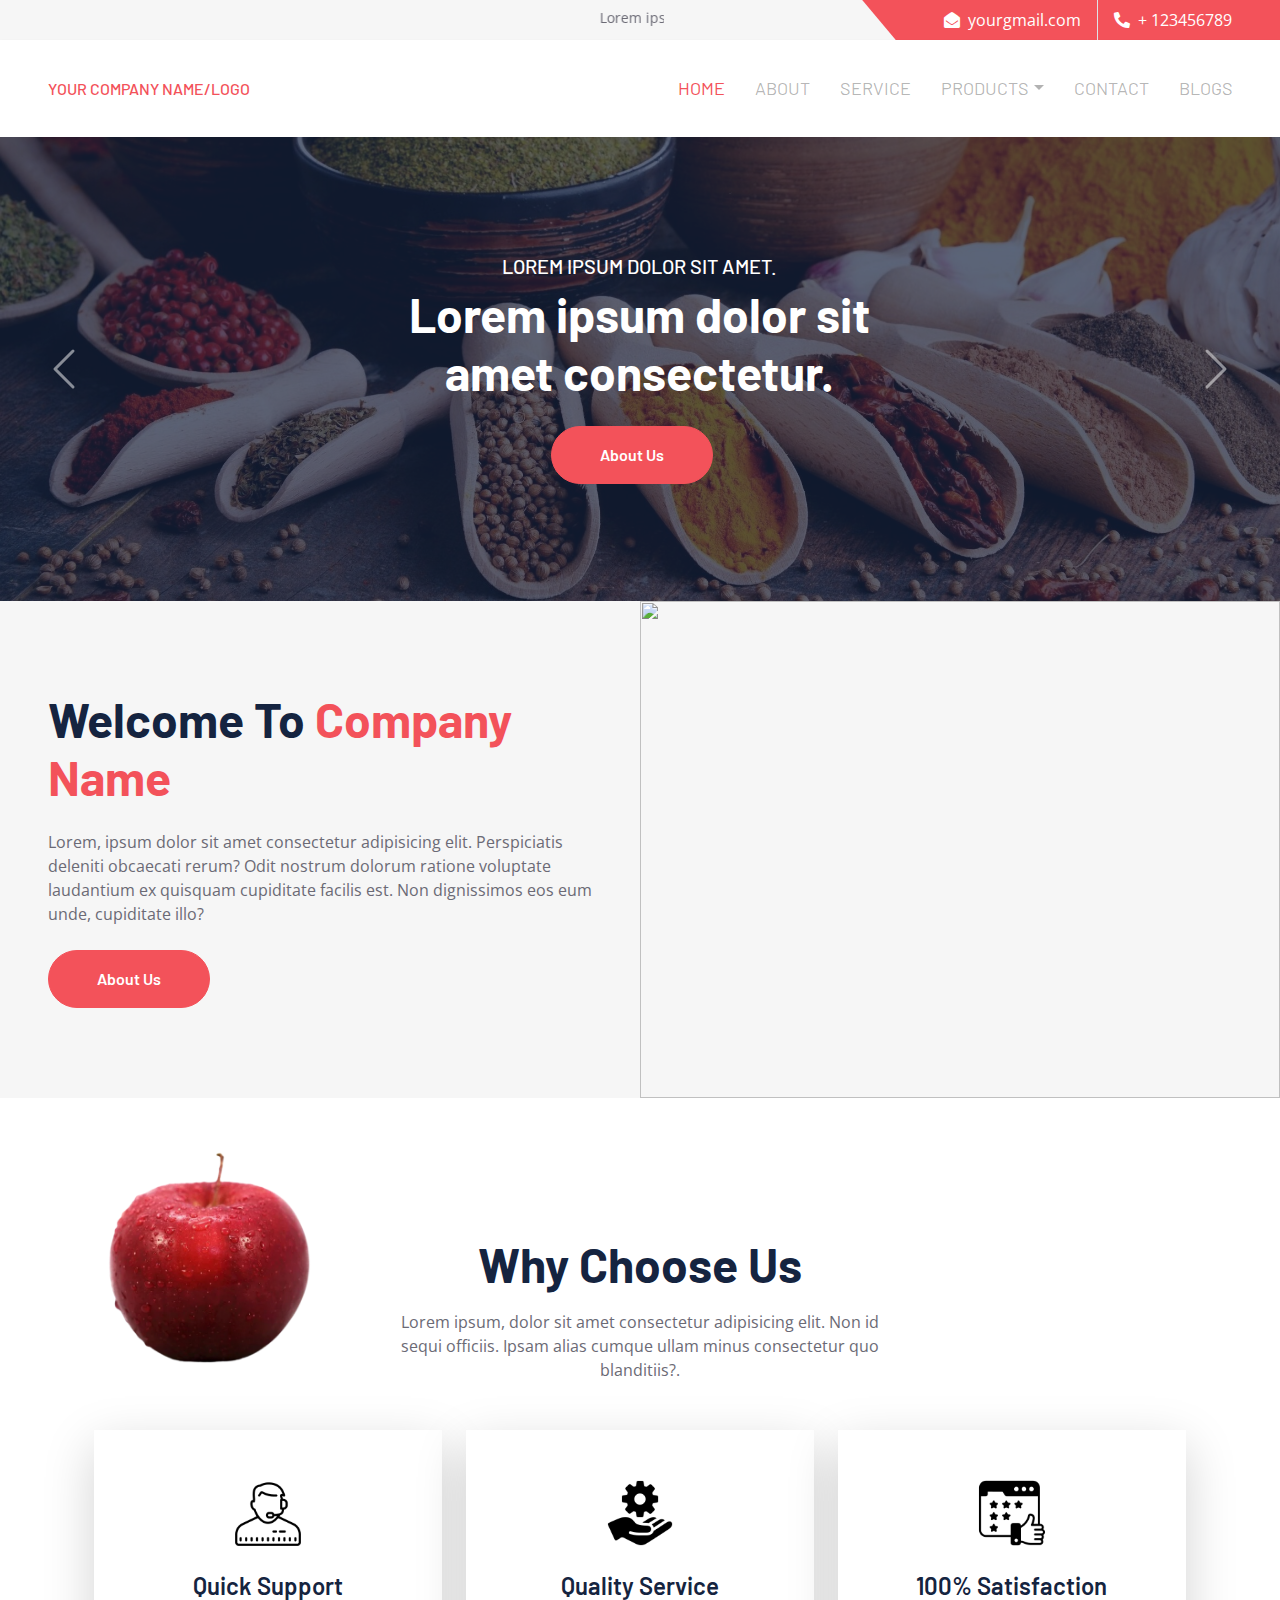
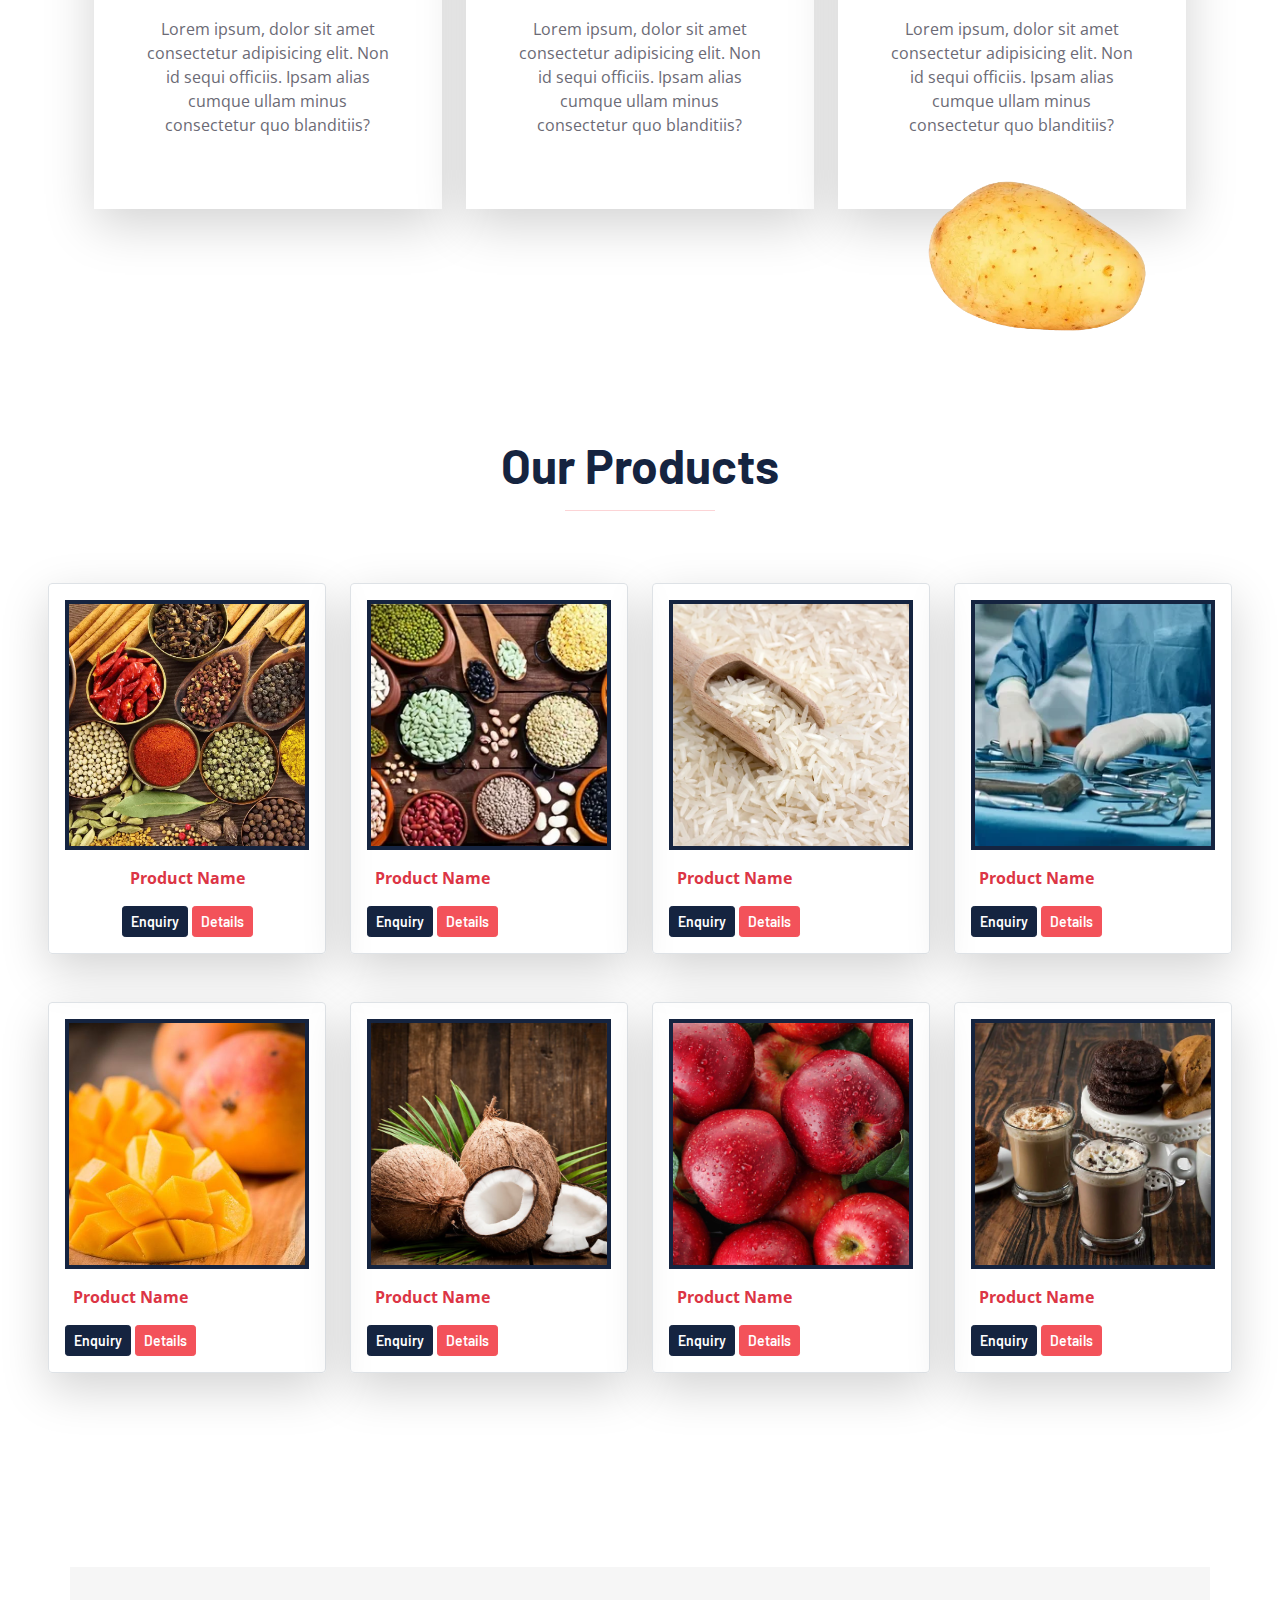
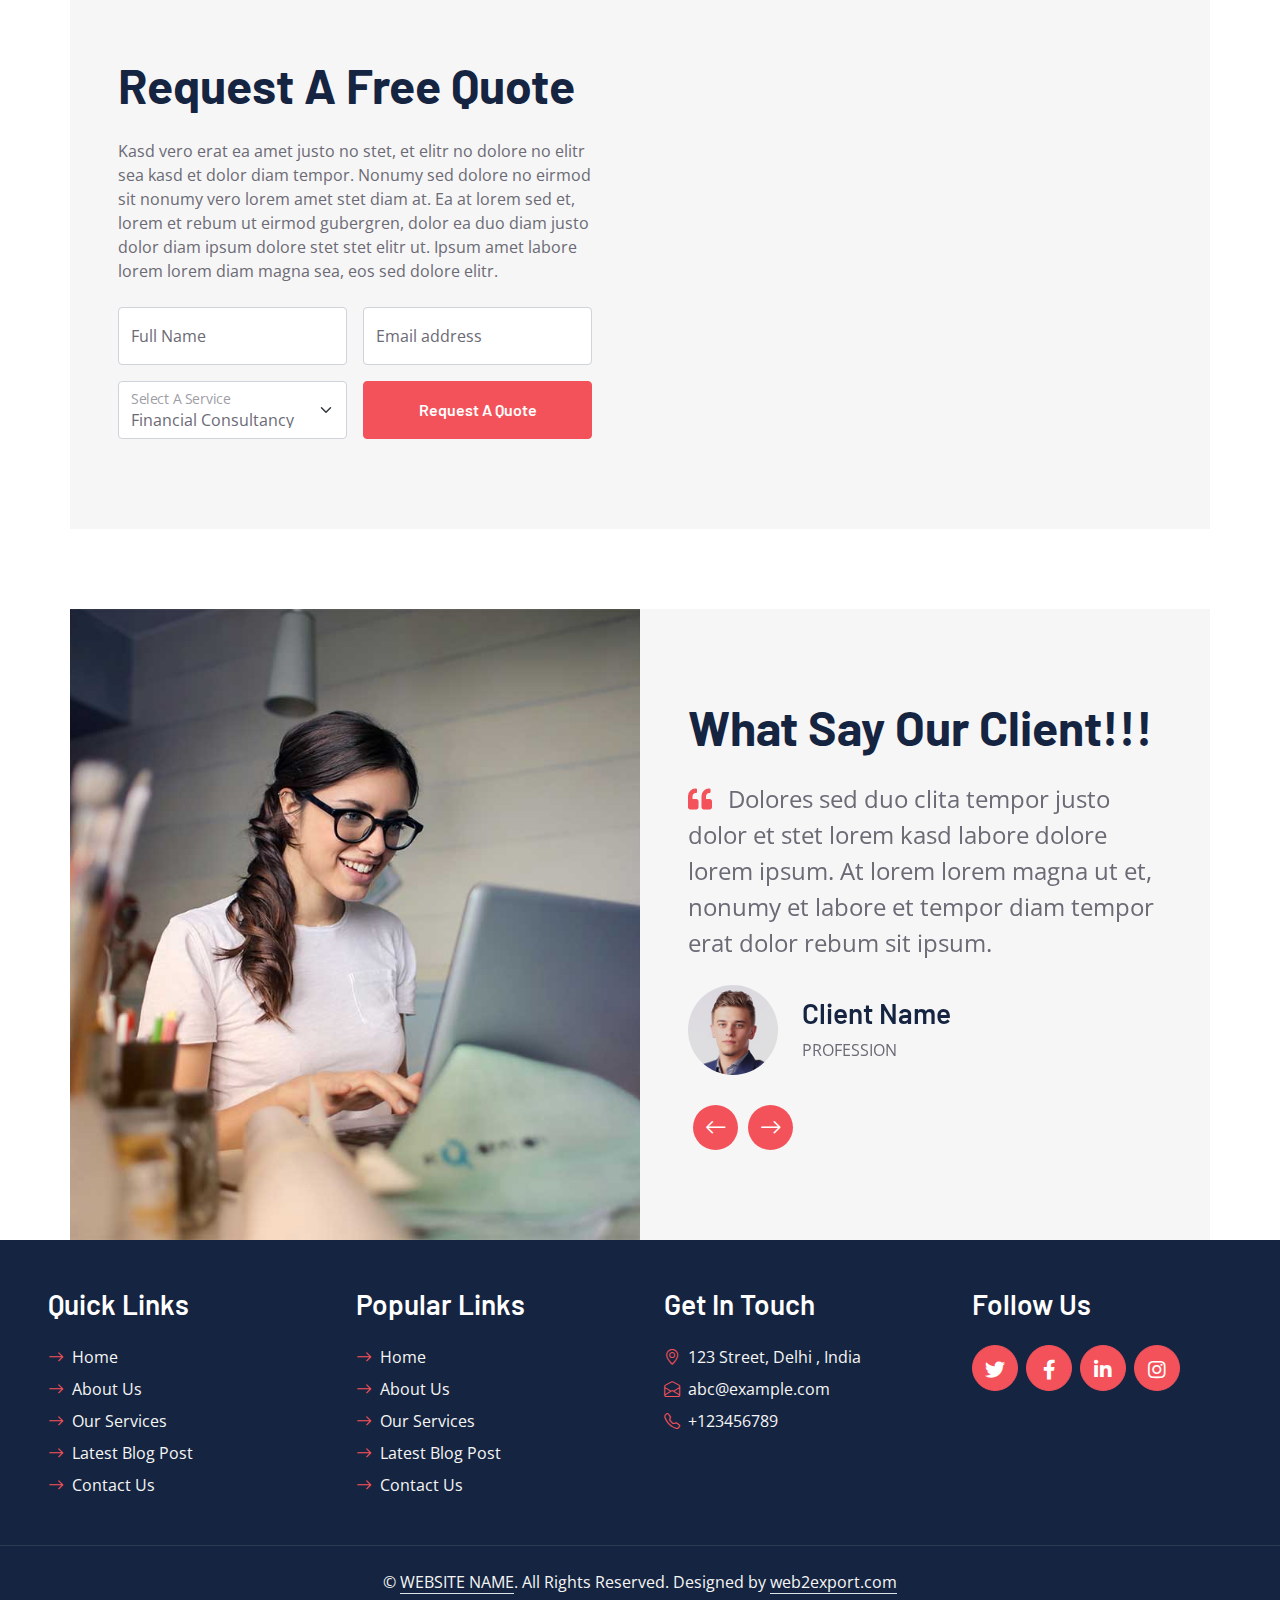
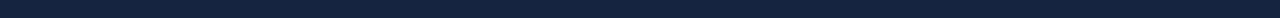
==== index.html @ f9fa57d3 "load" ====
<!DOCTYPE html>
<html lang="en">

<head>
    <meta charset="utf-8">
    <title>CONSULT - Consultancy Website Template</title>
    <meta content="width=device-width, initial-scale=1.0" name="viewport">
    <meta content="Free HTML Templates" name="keywords">
    <meta content="Free HTML Templates" name="description">

    <!-- Favicon -->
    <link href="img/favicon.ico" rel="icon">

    <!-- Google Web Fonts -->
    <link rel="preconnect" href="https://fonts.googleapis.com">
    <link rel="preconnect" href="https://fonts.gstatic.com" crossorigin>
    <link
        href="https://fonts.googleapis.com/css2?family=Barlow:wght@500;600;700&family=Open+Sans:wght@400;600&display=swap"
        rel="stylesheet">

    <!-- Icon Font Stylesheet -->
    <link href="https://cdnjs.cloudflare.com/ajax/libs/font-awesome/5.10.0/css/all.min.css" rel="stylesheet">
    <link href="https://cdn.jsdelivr.net/npm/bootstrap-icons@1.4.1/font/bootstrap-icons.css" rel="stylesheet">

    <!-- Libraries Stylesheet -->
    <link href="lib/owlcarousel/assets/owl.carousel.min.css" rel="stylesheet">

    <!-- Customized Bootstrap Stylesheet -->
    <link href="css/bootstrap.min.css" rel="stylesheet">

    <!-- Template Stylesheet -->
    <link href="css/style.css" rel="stylesheet">
</head>

<div>
    <!-- Topbar Start -->
    <div class="container-fluid bg-secondary ps-5 pe-0 d-none d-lg-block">
        <div class="row align-items-center gx-0">
            <div class="col-md-6 text-center text-lg-start mb-2 mb-lg-0">
                <!-- <div class="d-inline-flex align-items-center">
                    <a class="text-body py-2 pe-3 border-end" href=""><small>FAQs</small></a>
                    <a class="text-body py-2 px-3 border-end" href=""><small>Support</small></a>
                    <a class="text-body py-2 px-3 border-end" href=""><small>Privacy</small></a>
                    <a class="text-body py-2 px-3 border-end" href=""><small>Policy</small></a>
                    <a class="text-body py-2 ps-3" href=""><small>Career</small></a>
                </div> -->
                <div class="w-100">
                    <marquee behavior="" direction="">
                        <a class="text-body    " href=""><small>Lorem ipsum dolor sit amet consectetur adipisicing elit.
                                Nostrum, dolorem. Velit repellendus provident ullam hic deleniti accusamus id odio
                                tenetur?</small></a>
                    </marquee>
                </div>
            </div>
            <div class="col-md-6 text-center text-lg-end">
                <div class="position-relative d-inline-flex align-items-center bg-primary text-white top-shape px-5">
                    <div class="me-3 pe-3 border-end py-2">
                        <p class="m-0"><i class="fa fa-envelope-open me-2"></i>yourgmail.com</p>
                    </div>
                    <div class="py-2">
                        <p class="m-0"><i class="fa fa-phone-alt me-2"></i>+ 123456789</p>
                    </div>
                </div>
            </div>
        </div>
    </div>
    <!-- Topbar End -->


    <!-- Navbar Start -->
    <nav class="navbar navbar-expand-lg bg-white navbar-light shadow-sm px-5 py-3 py-lg-0">
        <a href="index.html" class="navbar-brand p-0">
            <h6 class="m-0 text-uppercase text-primary"> Your Company Name/logo</h6>
        </a>
        <button class="navbar-toggler" type="button" data-bs-toggle="collapse" data-bs-target="#navbarCollapse">
            <span class="navbar-toggler-icon"></span>
        </button>
        <div class="collapse navbar-collapse" id="navbarCollapse">
            <div class="navbar-nav ms-auto py-0 me-n3">
                <a href="index.html " class="nav-item nav-link active">Home</a>
                <a href="about.html" class="nav-item nav-link disabled">About</a>
                <a href="service.html" class="nav-item nav-link disabled">Service</a>
                <div class="nav-item dropdown disabled">
                    <a href="#" class="nav-link dropdown-toggle disabled" data-bs-toggle="dropdown">Products</a>
                    <div class="dropdown-menu m-0">
                        <a href="blog.html" class="dropdown-item">Blog Grid</a>
                        <a href="detail.html" class="dropdown-item">Blog Detail</a>
                        <a href="feature.html" class="dropdown-item">Features</a>
                        <a href="quote.html" class="dropdown-item">Quote Form</a>
                        <a href="team.html" class="dropdown-item">The Team</a>
                        <a href="testimonial.html" class="dropdown-item">Testimonial</a>
                    </div>
                </div>
                <a href="contact.html" class="nav-item nav-link disabled">Contact</a>
                <a href="contact.html" class="nav-item nav-link disabled">Blogs</a>
            </div>
        </div>
    </nav>
    <!-- Navbar End -->


    <!-- Carousel Start -->
    <div class="container-fluid p-0">
        <div id="header-carousel" class="carousel slide carousel-fade" data-bs-ride="carousel">
            <div class="carousel-inner">
                <div class="carousel-item active">
                    <img class="w-100" src="img/banner/spices.jpg" alt="Image">
                    <div class="carousel-caption d-flex flex-column align-items-center justify-content-center">
                        <div class="row justify-content-center">
                            <div class="col-lg-7 col-md-7 col-12">
                                <div class="p-3">
                                    <h5 class="text-white text-uppercase">Lorem ipsum dolor sit amet.</h5>
                                    <h1 class="display-5 text-white mb-md-4">Lorem ipsum dolor sit amet consectetur.
                                    </h1>
                                    <a href="" class="btn btn-primary py-md-3 px-md-5 me-3 rounded-pill">About Us</a>
                                    <!-- <a href="" class="btn btn-secondary py-md-3 px-md-5 rounded-pill">Contact Us</a> -->
                                </div>
                            </div>
                        </div>
                    </div>
                </div>
                <div class="carousel-item">
                    <img class="w-100" src="img/banner/pulses.jpg" alt="Image">
                    <div class="carousel-caption d-flex flex-column align-items-center justify-content-center">
                        <div class="row justify-content-center">
                            <div class="col-lg-7 col-md-7 col-12">
                                <div class="p-3">
                                    <h5 class="text-white text-uppercase">Lorem ipsum dolor sit amet.</h5>
                                    <h1 class="display-5 text-white mb-md-4">Lorem ipsum dolor sit amet consectetur.
                                    </h1>
                                    <a href="" class="btn btn-primary py-md-3 px-md-5 me-3 rounded-pill">About Us</a>
                                    <!-- <a href="" class="btn btn-secondary py-md-3 px-md-5 rounded-pill">Contact Us</a> -->
                                </div>
                            </div>
                        </div>
                    </div>
                </div>
                <div class="carousel-item">
                    <img class="w-100" src="img/banner/veg.jpg" alt="Image">
                    <div class="carousel-caption d-flex flex-column align-items-center justify-content-center">
                        <div class="row justify-content-center">
                            <div class="col-lg-7 col-md-7 col-12">
                                <div class="p-3">
                                    <h5 class="text-white text-uppercase">Lorem ipsum dolor sit amet.</h5>
                                    <h1 class="display-5 text-white mb-md-4">Lorem ipsum dolor sit amet consectetur.
                                    </h1>
                                    <a href="" class="btn btn-primary py-md-3 px-md-5 me-3 rounded-pill">About Us</a>
                                    <!-- <a href="" class="btn btn-secondary py-md-3 px-md-5 rounded-pill">Contact Us</a> -->
                                </div>
                            </div>
                        </div>
                    </div>
                </div>
            </div>
            <button class="carousel-control-prev" type="button" data-bs-target="#header-carousel" data-bs-slide="prev">
                <span class="carousel-control-prev-icon" aria-hidden="true"></span>
                <span class="visually-hidden">Previous</span>
            </button>
            <button class="carousel-control-next" type="button" data-bs-target="#header-carousel" data-bs-slide="next">
                <span class="carousel-control-next-icon" aria-hidden="true"></span>
                <span class="visually-hidden">Next</span>
            </button>
        </div>
    </div>
    <!-- Carousel End -->


    <!-- About Start -->
    <div class="container-fluid bg-secondary p-0">
        <div class="row g-0">
            <div class="col-lg-6 py-6 px-5">
                <h1 class="display-5 mb-4">Welcome To <span class="text-primary">Company Name</span></h1>

                <p class="mb-4">Lorem, ipsum dolor sit amet consectetur adipisicing elit. Perspiciatis deleniti
                    obcaecati rerum? Odit nostrum dolorum ratione voluptate laudantium ex quisquam cupiditate facilis
                    est. Non dignissimos eos eum unde, cupiditate illo?</p>
                <a href="#" class="btn btn-primary py-md-3 px-md-5 rounded-pill">About Us</a>
            </div>
            <div class="col-lg-6">
                <img src="img/banner/export1.jpg" height="100%" width="100%" style="object-fit: cover;" alt="">
                <!-- <div class="h-100">
                    <video src="video/1.mp4" type="video/mp4" class="border border-5 border-dark p-2 rounded"
                        height="100%" width="100%" style="object-fit: cover;object-position: center;" autoplay muted
                        loop></video>

                </div> -->
            </div>
        </div>
    </div>
    <!-- About End -->


    <!-- Feature Start -->
    <div class="container bg-light bg-icon my-5 py-6 position-relative">
        <div class="container">
            <img src="img/product/float1.jpg" class="animated_image d-none d-sm-none d-md-none d-lg-block" height="auto"
                width="20%" style="position: absolute;top: 0%;" alt="no image">
            <img src="img/product/float2.jpg" class="animated_image d-none d-sm-none d-md-none d-lg-block" height="auto"
                width="30%" style="position: absolute;top: 80%; right: 0%;" alt="no image">
            <div class="section-header text-center mx-auto mb-5 wow fadeInUp" data-wow-delay="0.1s"
                style="max-width: 500px;">
                <h1 class="display-5 mb-3">Why Choose Us</h1>
                <p>Lorem ipsum, dolor sit amet consectetur adipisicing elit. Non id sequi officiis. Ipsam alias cumque
                    ullam minus consectetur quo blanditiis?.</p>
            </div>
            <div class="row g-4">
                <div class="col-lg-4 col-md-6 wow fadeInUp" data-wow-delay="0.3s">
                    <div class="bg-white text-center h-100 p-4 p-xl-5 shadow-lg">
                        <img class="img-fluid mb-4" src="img/product/icon1.png" height="70px" width="70px"
                            alt="no image">
                        <h4 class="mb-3">Quick Support</h4>
                        <p class="mb-4">Lorem ipsum, dolor sit amet consectetur adipisicing elit. Non id sequi officiis.
                            Ipsam alias cumque ullam minus consectetur quo blanditiis? </p>
                        <!-- <a class="btn btn-outline-primary border-2 py-2 px-4 rounded-pill" href="">Read More</a> -->
                    </div>
                </div>
                <div class="col-lg-4 col-md-6 wow fadeInUp" data-wow-delay="0.3s">
                    <div class="bg-white text-center h-100 p-4 p-xl-5 shadow-lg">
                        <img class="img-fluid mb-4" src="img/product/icon2.png" height="70px" width="70px"
                            alt="no image">
                        <h4 class="mb-3">Quality Service</h4>
                        <p class="mb-4">Lorem ipsum, dolor sit amet consectetur adipisicing elit. Non id sequi officiis.
                            Ipsam alias cumque ullam minus consectetur quo blanditiis?</p>
                        <!-- <a class="btn btn-outline-primary border-2 py-2 px-4 rounded-pill" href="">Read More</a> -->
                    </div>
                </div>
                <div class="col-lg-4 col-md-6 wow fadeInUp" data-wow-delay="0.3s">
                    <div class="bg-white text-center h-100 p-4 p-xl-5 shadow-lg">
                        <img class="img-fluid mb-4" src="img/product/icon3.png" height="70px" width="70px"
                            alt="Satisfaction image">
                        <h4 class="mb-3">100% Satisfaction</h4>
                        <p class="mb-4">Lorem ipsum, dolor sit amet consectetur adipisicing elit. Non id sequi officiis.
                            Ipsam alias cumque ullam minus consectetur quo blanditiis? </p>
                        <!-- <a class="btn btn-outline-primary border-2 py-2 px-4 rounded-pill" href="">Read More</a> -->
                    </div>
                </div>
            </div>
        </div>
    </div>
    <!-- Feature End -->


    <!-- Features Start -->
    <div class="container-fluid py-6 px-5">
        <div class="text-center mx-auto mb-5" style="max-width: 600px;">
            <h1 class="display-5 mb-0">Our Products</h1>
            <hr class="w-25 mx-auto bg-primary">
        </div>
        <div class="row">
            <div class="col-12 col-md-6   col-lg-3 my-4 cards_animation " data-aos="zoom-in-down">
                <a href="#">
                    <div
                        class="cat_inner  text-center border d-block rounded-top  text-capitalize p-3 shadow-lg rounded ">
                        <div class="cat_icon pro_box border border-4 border-dark"><img src="img/product/pro1.jpg"
                                height="250px" width="100%" style="object-fit:cover" alt="Cover image 1">
                        </div>
                        <div class="cat_name mt-3 fw-bold  mx-2 text-danger">Product Name </div>
                        <a href="" class="btn btn-sm btn-dark mt-3">Enquiry</a>
                        <a href="" class="btn btn-sm btn-primary mt-3">Details</a>
                    </div>
                </a>
            </div>
            <div class="col-12 col-md-6   col-lg-3 my-4 cards_animation " data-aos="zoom-in-down">
                <a href="#">
                    <div class="cat_inner  border d-block rounded-top  text-capitalize p-3 shadow-lg rounded ">
                        <div class="cat_icon pro_box border border-4 border-dark"><img src="img/product/pro2.jpg"
                                height="250px" width="100%" style="object-fit:cover" alt="Cover image 2">
                        </div>
                        <div class="cat_name mt-3 fw-bold  mx-2 text-danger">Product Name </div>
                        <a href="" class="btn btn-sm btn-dark mt-3">Enquiry</a>
                        <a href="" class="btn btn-sm btn-primary mt-3">Details</a>
                    </div>
                </a>
            </div>
            <div class="col-12 col-md-6   col-lg-3 my-4 cards_animation " data-aos="zoom-in-down">
                <a href="#">
                    <div class="cat_inner  border d-block rounded-top  text-capitalize p-3 shadow-lg rounded ">
                        <div class="cat_icon pro_box border border-4 border-dark"><img src="img/product/pro3.jpg"
                                height="250px" width="100%" style="object-fit:cover" alt="Cover image 3">
                        </div>
                        <div class="cat_name mt-3 fw-bold  mx-2 text-danger">Product Name </div>
                        <a href="" class="btn btn-sm btn-dark mt-3">Enquiry</a>
                        <a href="" class="btn btn-sm btn-primary mt-3">Details</a>
                    </div>
                </a>
            </div>
            <div class="col-12 col-md-6   col-lg-3 my-4 cards_animation " data-aos="zoom-in-down">
                <a href="#">
                    <div class="cat_inner  border d-block rounded-top  text-capitalize p-3 shadow-lg rounded ">
                        <div class="cat_icon pro_box border border-4 border-dark"><img src="img/product/pro4.jpg"
                                height="250px" width="100%" style="object-fit:cover" alt="Cover image 3">
                        </div>
                        <div class="cat_name mt-3 fw-bold  mx-2 text-danger">Product Name </div>
                        <a href="" class="btn btn-sm btn-dark mt-3">Enquiry</a>
                        <a href="" class="btn btn-sm btn-primary mt-3">Details</a>
                    </div>
                </a>
            </div>
            <div class="col-12 col-md-6   col-lg-3 my-4 cards_animation " data-aos="zoom-in-down">
                <a href="#">
                    <div class="cat_inner  border d-block rounded-top  text-capitalize p-3 shadow-lg rounded ">
                        <div class="cat_icon pro_box border border-4 border-dark"><img src="img/product/mango.jpg"
                                height="250px" width="100%" style="object-fit:cover" alt="Cover image 3">
                        </div>
                        <div class="cat_name mt-3 fw-bold  mx-2 text-danger">Product Name </div>
                        <a href="" class="btn btn-sm btn-dark mt-3">Enquiry</a>
                        <a href="" class="btn btn-sm btn-primary mt-3">Details</a>
                    </div>
                </a>
            </div>
            <div class="col-12 col-md-6   col-lg-3 my-4 cards_animation " data-aos="zoom-in-down">
                <a href="#">
                    <div class="cat_inner  border d-block rounded-top  text-capitalize p-3 shadow-lg rounded ">
                        <div class="cat_icon pro_box border border-4 border-dark"><img src="img/product/coco.jpg"
                                height="250px" width="100%" style="object-fit:cover" alt="Cover image 3">
                        </div>
                        <div class="cat_name mt-3 fw-bold  mx-2 text-danger">Product Name </div>
                        <a href="" class="btn btn-sm btn-dark mt-3">Enquiry</a>
                        <a href="" class="btn btn-sm btn-primary mt-3">Details</a>
                    </div>
                </a>
            </div>
            <div class="col-12 col-md-6   col-lg-3 my-4 cards_animation " data-aos="zoom-in-down">
                <a href="#">
                    <div class="cat_inner  border d-block rounded-top  text-capitalize p-3 shadow-lg rounded ">
                        <div class="cat_icon pro_box border border-4 border-dark"><img src="img/product/apple.jpg"
                                height="250px" width="100%" style="object-fit:cover" alt="Cover image 3">
                        </div>
                        <div class="cat_name mt-3 fw-bold  mx-2 text-danger">Product Name </div>
                        <a href="" class="btn btn-sm btn-dark mt-3">Enquiry</a>
                        <a href="" class="btn btn-sm btn-primary mt-3">Details</a>
                    </div>
                </a>
            </div>
            <div class="col-12 col-md-6   col-lg-3 my-4 cards_animation " data-aos="zoom-in-down">
                <a href="#">
                    <div class="cat_inner  border d-block rounded-top  text-capitalize p-3 shadow-lg rounded ">
                        <div class="cat_icon pro_box border border-4 border-dark"><img src="img/product/pro8.jpg"
                                height="250px" width="100%" style="object-fit:cover" alt="Cover image 3">
                        </div>
                        <div class="cat_name mt-3 fw-bold  mx-2 text-danger">Product Name </div>
                        <a href="" class="btn btn-sm btn-dark mt-3">Enquiry</a>
                        <a href="" class="btn btn-sm btn-primary mt-3">Details</a>
                    </div>
                </a>
            </div>

        </div>
    </div>
    <!-- Features Start -->


    <!-- Quote Start -->
    <div class="bg_box">
        <div class="container bg-secondary px-0">
            <div class="row g-0">
                <div class="col-lg-6 py-6 px-5">
                    <h1 class="display-5 mb-4">Request A Free Quote</h1>
                    <p class="mb-4">Kasd vero erat ea amet justo no stet, et elitr no dolore no elitr sea kasd et
                        dolor diam
                        tempor. Nonumy sed dolore no eirmod sit nonumy vero lorem amet stet diam at. Ea at lorem sed
                        et,
                        lorem et rebum ut eirmod gubergren, dolor ea duo diam justo dolor diam ipsum dolore stet
                        stet elitr
                        ut. Ipsum amet labore lorem lorem diam magna sea, eos sed dolore elitr.</p>
                    <form>
                        <div class="row gx-3">
                            <div class="col-6">
                                <div class="form-floating">
                                    <input type="text" class="form-control" id="form-floating-1" placeholder="John Doe">
                                    <label for="form-floating-1">Full Name</label>
                                </div>
                            </div>
                            <div class="col-6">
                                <div class="form-floating mb-3">
                                    <input type="email" class="form-control" id="form-floating-2"
                                        placeholder="name@example.com">
                                    <label for="form-floating-2">Email address</label>
                                </div>
                            </div>
                            <div class="col-6">
                                <div class="form-floating">
                                    <select class="form-select" id="floatingSelect" aria-label="Financial Consultancy">
                                        <option selected>Financial Consultancy</option>
                                        <option value="1">Strategy Consultancy</option>
                                        <option value="2">Tax Consultancy</option>
                                    </select>
                                    <label for="floatingSelect">Select A Service</label>
                                </div>
                            </div>
                            <div class="col-6">
                                <button class="btn btn-primary w-100 h-100" type="submit">Request A Quote</button>
                            </div>
                        </div>
                    </form>
                </div>
                <div class="col-lg-6" style="min-height: 400px;">
                    <!-- <div class="position-relative h-100">
                            <img class="position-absolute w-100 h-100" src="img/quote.jpg" style="object-fit: cover;">
                        </div> -->
                    <iframe
                        src="https://www.google.com/maps/embed?pb=!1m18!1m12!1m3!1d448193.9509885837!2d76.76358542663657!3d28.64428736325543!2m3!1f0!2f0!3f0!3m2!1i1024!2i768!4f13.1!3m3!1m2!1s0x390cfd5b347eb62d%3A0x37205b715389640!2sDelhi!5e0!3m2!1sen!2sin!4v1726482641339!5m2!1sen!2sin"
                        width="100%" height="100%" style="border:0;" allowfullscreen="" loading="lazy"
                        referrerpolicy="no-referrer-when-downgrade"></iframe>
                </div>
            </div>
        </div>
    </div>
    <!-- Quote End -->


   

    <!-- Testimonial Start -->
    <div class="container bg-secondary p-0">
        <div class="row g-0">
            <div class="col-lg-6" style="min-height: 500px;">
                <div class="position-relative h-100">
                    <img class="position-absolute w-100 h-100" src="img/testimonial.jpg" style="object-fit: cover;">
                </div>
            </div>
            <div class="col-lg-6 py-6 px-5">
                <h1 class="display-5 mb-4">What Say Our Client!!!</h1>
                <div class="owl-carousel testimonial-carousel">
                    <div class="testimonial-item">
                        <p class="fs-4 fw-normal mb-4"><i class="fa fa-quote-left text-primary me-3"></i>Dolores sed
                            duo
                            clita tempor justo dolor et stet lorem kasd labore dolore lorem ipsum. At lorem lorem
                            magna
                            ut et, nonumy et labore et tempor diam tempor erat dolor rebum sit ipsum.</p>
                        <div class="d-flex align-items-center">
                            <img class="img-fluid rounded-circle" src="img/testimonial-1.jpg" alt="">
                            <div class="ps-4">
                                <h3>Client Name</h3>
                                <span class="text-uppercase">Profession</span>
                            </div>
                        </div>
                    </div>
                    <div class="testimonial-item">
                        <p class="fs-4 fw-normal mb-4"><i class="fa fa-quote-left text-primary me-3"></i>Dolores sed
                            duo
                            clita tempor justo dolor et stet lorem kasd labore dolore lorem ipsum. At lorem lorem
                            magna
                            ut et, nonumy et labore et tempor diam tempor erat dolor rebum sit ipsum.</p>
                        <div class="d-flex align-items-center">
                            <img class="img-fluid rounded-circle" src="img/testimonial-2.jpg" alt="">
                            <div class="ps-4">
                                <h3>Client Name</h3>
                                <span class="text-uppercase">Profession</span>
                            </div>
                        </div>
                    </div>
                </div>
            </div>
        </div>
    </div>
    <!-- Testimonial End -->


   


    <!-- Footer Start -->
    
    <div class="container-fluid bg-dark text-secondary p-5">
        <div class="row g-5">
            <div class="col-lg-3 col-md-6">
                <h3 class="text-white mb-4">Quick Links</h3>
                <div class="d-flex flex-column justify-content-start">
                    <a class="text-secondary mb-2" href="#"><i class="bi bi-arrow-right text-primary me-2"></i>Home</a>
                    <a class="text-secondary mb-2" href="#"><i class="bi bi-arrow-right text-primary me-2"></i>About
                        Us</a>
                    <a class="text-secondary mb-2" href="#"><i class="bi bi-arrow-right text-primary me-2"></i>Our
                        Services</a>
                    <a class="text-secondary mb-2" href="#"><i class="bi bi-arrow-right text-primary me-2"></i>Latest
                        Blog Post</a>
                    <a class="text-secondary" href="#"><i class="bi bi-arrow-right text-primary me-2"></i>Contact
                        Us</a>
                </div>
            </div>
            <div class="col-lg-3 col-md-6">
                <h3 class="text-white mb-4">Popular Links</h3>
                <div class="d-flex flex-column justify-content-start">
                    <a class="text-secondary mb-2" href="#"><i class="bi bi-arrow-right text-primary me-2"></i>Home</a>
                    <a class="text-secondary mb-2" href="#"><i class="bi bi-arrow-right text-primary me-2"></i>About
                        Us</a>
                    <a class="text-secondary mb-2" href="#"><i class="bi bi-arrow-right text-primary me-2"></i>Our
                        Services</a>
                    <a class="text-secondary mb-2" href="#"><i class="bi bi-arrow-right text-primary me-2"></i>Latest
                        Blog Post</a>
                    <a class="text-secondary" href="#"><i class="bi bi-arrow-right text-primary me-2"></i>Contact
                        Us</a>
                </div>
            </div>
            <div class="col-lg-3 col-md-6">
                <h3 class="text-white mb-4">Get In Touch</h3>
                <p class="mb-2"><i class="bi bi-geo-alt text-primary me-2"></i>123 Street, Delhi , India</p>
                <p class="mb-2"><i class="bi bi-envelope-open text-primary me-2"></i>abc@example.com</p>
                <p class="mb-0"><i class="bi bi-telephone text-primary me-2"></i>+123456789</p>
            </div>
            <div class="col-lg-3 col-md-6">
                <h3 class="text-white mb-4">Follow Us</h3>
                <div class="d-flex">
                    <a class="btn btn-lg btn-primary btn-lg-square rounded-circle me-2" href="#"><i
                            class="fab fa-twitter fw-normal"></i></a>
                    <a class="btn btn-lg btn-primary btn-lg-square rounded-circle me-2" href="#"><i
                            class="fab fa-facebook-f fw-normal"></i></a>
                    <a class="btn btn-lg btn-primary btn-lg-square rounded-circle me-2" href="#"><i
                            class="fab fa-linkedin-in fw-normal"></i></a>
                    <a class="btn btn-lg btn-primary btn-lg-square rounded-circle" href="#"><i
                            class="fab fa-instagram fw-normal"></i></a>
                </div>
            </div>
        </div>
    </div>
    <div class="container-fluid bg-dark text-secondary text-center border-top py-4 px-5"
        style="border-color: rgba(256, 256, 256, .1) !important;">
        <p class="m-0">&copy; <a class="text-secondary border-bottom" href="#">WEBSITE NAME</a>. All Rights
            Reserved.
            Designed by <a class="text-secondary border-bottom" href="https://web2export.com">web2export.com</a></p>
    </div>
    <!-- Footer End -->


    <!-- Back to Top -->
    <a href="#" class="btn btn-lg btn-primary btn-lg-square rounded-circle back-to-top"><i
            class="bi bi-arrow-up"></i></a>


    <!-- JavaScript Libraries -->
    <script src="https://code.jquery.com/jquery-3.4.1.min.js"></script>
    <script src="https://cdn.jsdelivr.net/npm/bootstrap@5.0.0/dist/js/bootstrap.bundle.min.js"></script>
    <script src="lib/easing/easing.min.js"></script>
    <script src="lib/waypoints/waypoints.min.js"></script>
    <script src="lib/owlcarousel/owl.carousel.min.js"></script>

    <!-- Template Javascript -->
    <script src="js/main.js"></script>
    </body>

</html>
---- css/style.css ----
/********** Template CSS **********/
:root {
    --primary: #F3525A;
    --secondary: #F6F6F6;
    --light: #FFFFFF;
    --dark: #152440;
}

h1,
h2,
.font-weight-bold {
    font-weight: 700 !important;
}

h3,
h4,
.font-weight-semi-bold {
    font-weight: 600 !important;
}

h5,
h6,
.font-weight-medium {
    font-weight: 500 !important;
}

.pt-6 {
    padding-top: 90px;
}

.pb-6 {
    padding-bottom: 90px;
}

.py-6 {
    padding-top: 90px;
    padding-bottom: 90px;
}

.btn {
    font-family: 'Barlow', sans-serif;
    font-weight: 600;
    transition: .5s;
}

.btn-primary {
    color: #FFFFFF;
}

.btn-square {
    width: 36px;
    height: 36px;
}

.btn-sm-square {
    width: 28px;
    height: 28px;
}

.btn-lg-square {
    width: 46px;
    height: 46px;
}

.btn-square,
.btn-sm-square,
.btn-lg-square {
    padding-left: 0;
    padding-right: 0;
    text-align: center;
}

.back-to-top {
    position: fixed;
    display: none;
    right: 45px;
    bottom: 45px;
    z-index: 99;
}

.top-shape::before {
    position: absolute;
    content: "";
    width: 35px;
    height: 100%;
    top: 0;
    left: -17px;
    background: var(--primary);
    transform: skew(40deg);
}

.navbar-light .navbar-nav .nav-link {
    font-family: 'Barlow', sans-serif;
    padding: 35px 15px;
    font-size: 18px;
    text-transform: uppercase;
    color: var(--dark);
    outline: none;
    transition: .5s;
}

.sticky-top.navbar-light .navbar-nav .nav-link {
    padding: 20px 15px;
}

.navbar-light .navbar-nav .nav-link:hover,
.navbar-light .navbar-nav .nav-link.active {
    color: var(--primary);
}

@media (max-width: 991.98px) {
    .navbar-light .navbar-nav .nav-link  {
        padding: 10px 0;
    }
}

.carousel-caption {
    top: 0;
    left: 0;
    right: 0;
    bottom: 0;
    background: rgba(21, 36, 64, .7);
    z-index: 1;
}

@media (max-width: 576px) {
    .carousel-caption h5 {
        font-size: 14px;
        font-weight: 500 !important;
    }

    .carousel-caption h1 {
        font-size: 30px;
        font-weight: 600 !important;
    }
}

.carousel-control-prev,
.carousel-control-next {
    width: 10%;
}

.carousel-control-prev-icon,
.carousel-control-next-icon {
    width: 3rem;
    height: 3rem;
}

.service-item {
    position: relative;
    overflow: hidden;
    height: 350px;
    display: flex;
    flex-direction: column;
    align-items: center;
    justify-content: center;
    transition: .3s;
}

.service-item::after {
    position: absolute;
    content: "";
    width: 100%;
    height: 50px;
    bottom: -50px;
    left: 0;
    background: var(--light);
    border-radius: 100% 100% 0 0;
    box-shadow: 0px -10px 5px #EEEEEE;
    transition: .5s;
}

.service-item:hover::after {
    bottom: -25px;
}

.service-item p {
    transition: .3s;
}

.service-item:hover p {
    margin-bottom: 25px !important;
}

.team-item img {
    transform: scale(1.15);
    margin-left: -30px;
    transition: .5s;
}

.team-item:hover img {
    margin-left: 0;
}

.team-item .team-text {
    left: -100%;
    transition: .5s;
}

.team-item .team-text::after {
    position: absolute;
    content: "";
    width: 0;
    height: 0;
    top: 50%;
    right: -60px;
    margin-top: -30px;
    border: 30px solid;
    border-color: transparent transparent transparent var(--primary);
}

.team-item:hover .team-text {
    left: 0;
}

.testimonial-carousel .owl-nav {
    margin-top: 30px;
    display: flex;
    justify-content: start;
}

.testimonial-carousel .owl-nav .owl-prev,
.testimonial-carousel .owl-nav .owl-next{
    position: relative;
    margin: 0 5px;
    width: 45px;
    height: 45px;
    display: flex;
    align-items: center;
    justify-content: center;
    color: #FFFFFF;
    background: var(--primary);
    font-size: 22px;
    border-radius: 45px;
    transition: .5s;
}

.testimonial-carousel .owl-nav .owl-prev:hover,
.testimonial-carousel .owl-nav .owl-next:hover {
    color: var(--dark);
}

.testimonial-carousel .owl-item img {
    width: 90px;
    height: 90px;
}

.blog-item img {
    transition: .5s;
}

.blog-item:hover img {
    transform: scale(1.1);
}


.animated_image{
    animation: ani 12s infinite linear;
}

@keyframes ani{
    0%{
        transform: translateY(0PX) rotate(0DEG);
    }
    50%{
        transform: translateY(100px) rotate(20deg);
    }
}

.pro_box{
    height: 250px;
    width: 100%;
    border: 2px solid red;
    overflow: hidden;
}
.pro_box>img{
    transition: 0.3s;
    transform: scale(1);
}
.cards_animation:hover .pro_box>img{
    transform: scale(1.1);
    opacity: 0.8;
}
 
.bg_box{
    background-image: linear-gradient(rgba(0, 0, 0, 0.699),rgba(0, 0, 0, 0.774)), url("../img/banner/contact.jpg");
    width: 100%;
    padding: 5rem 0rem;
    background-size: cover;
    background-attachment: fixed;
}
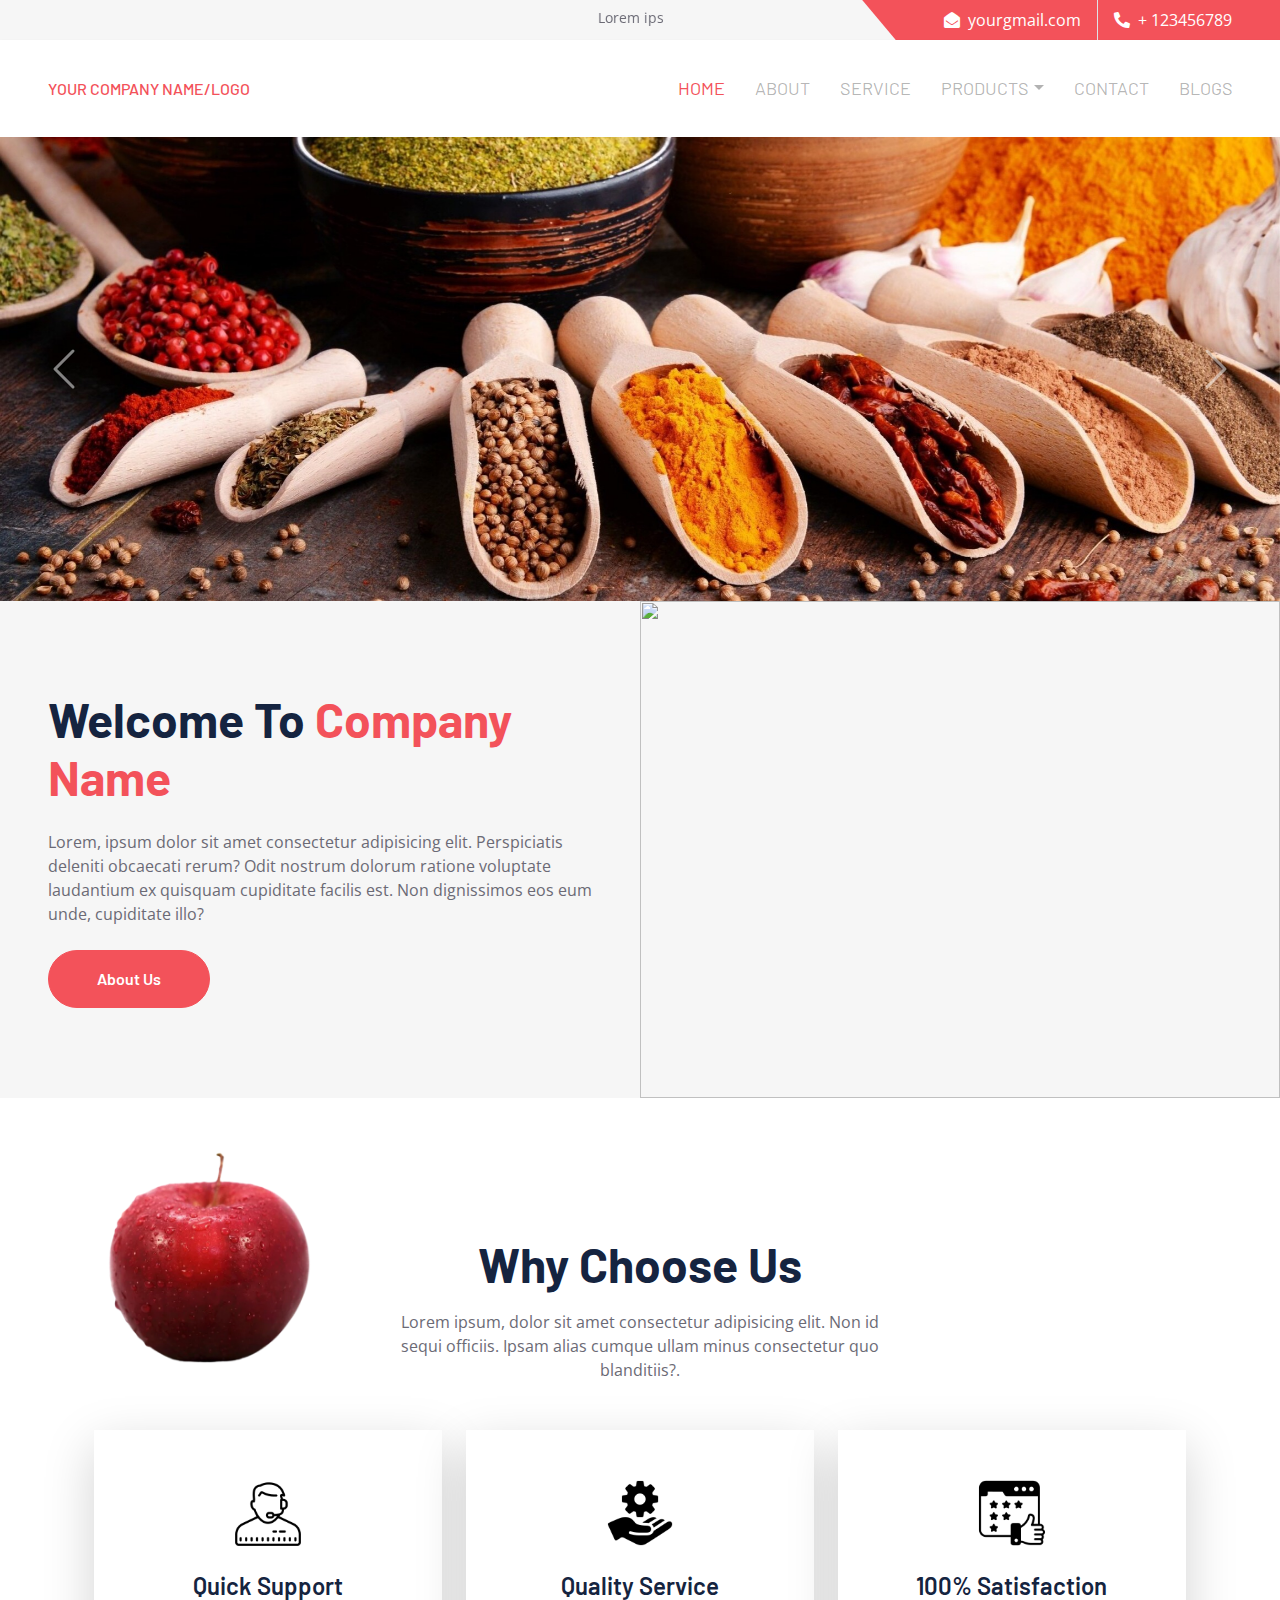
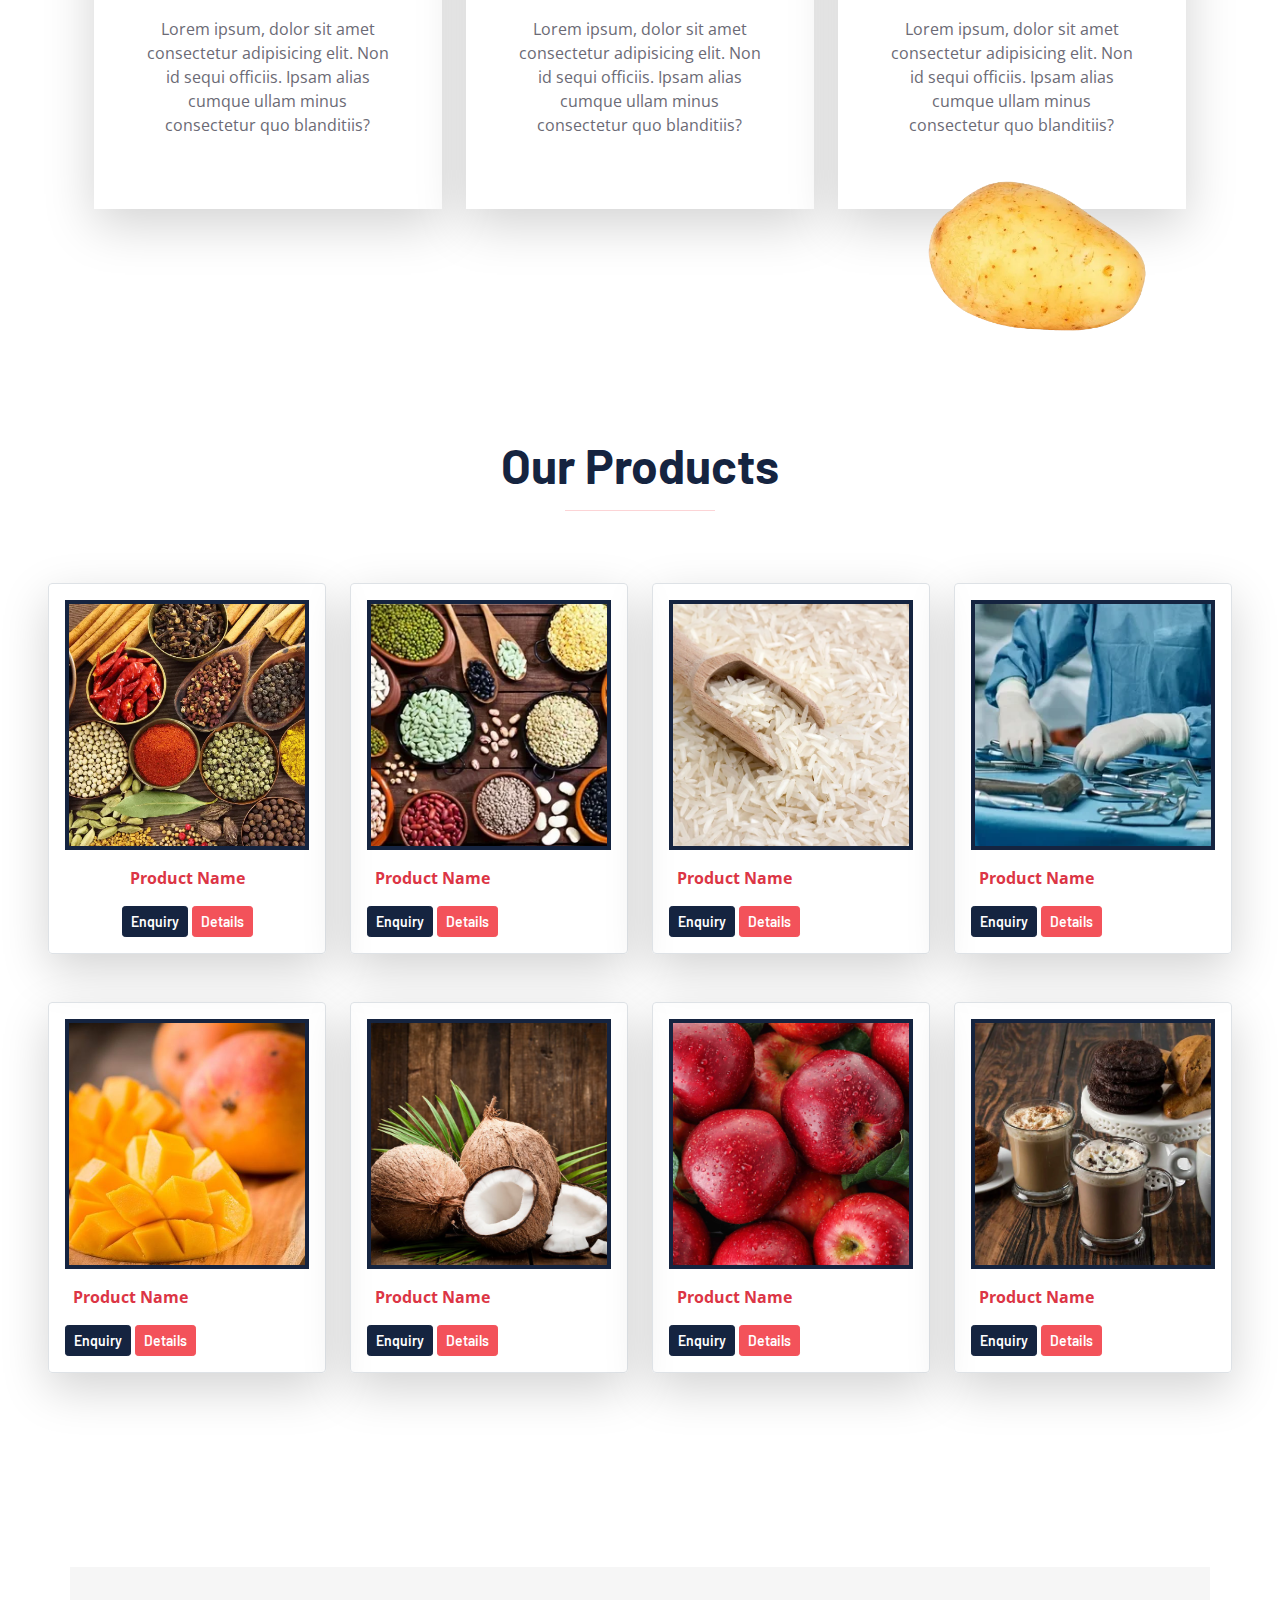
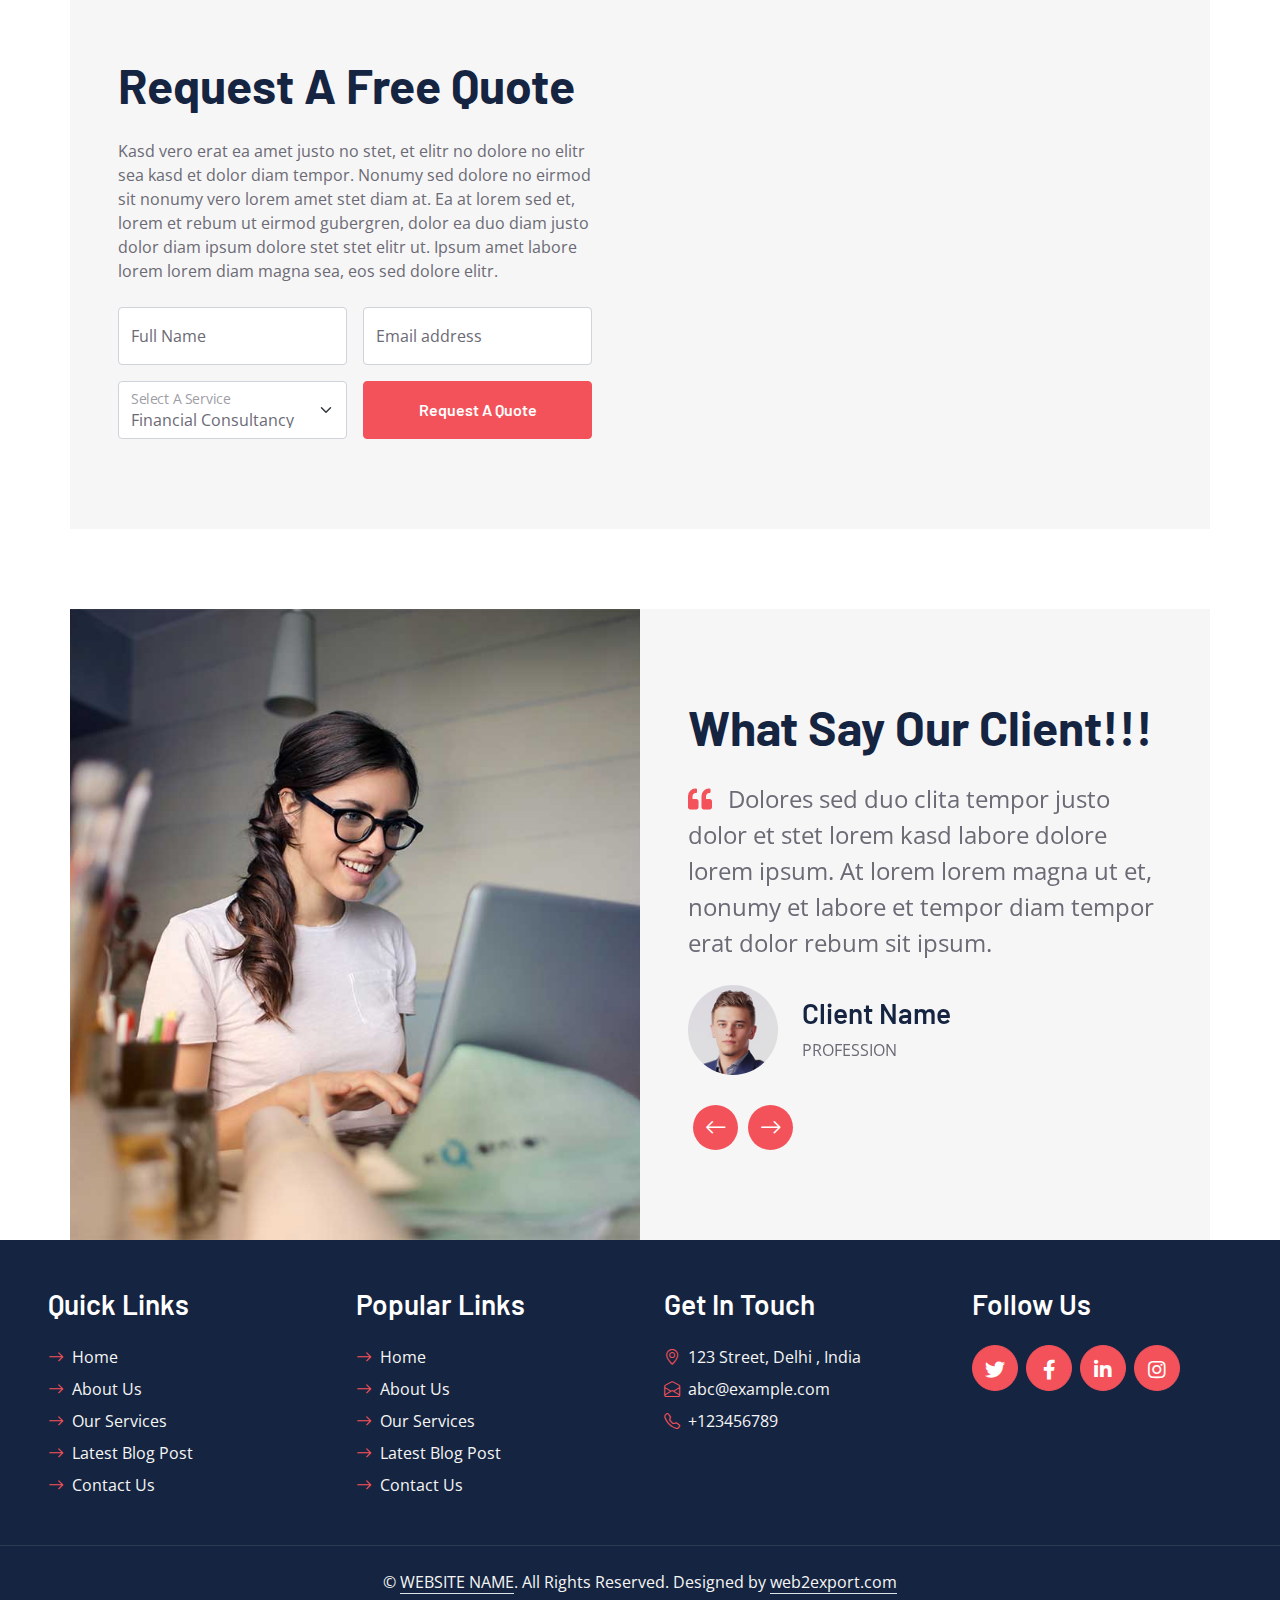
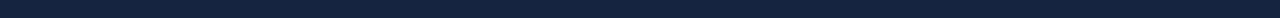
==== commit 4a58cb8d: "load" ====
--- a/index.html
+++ b/index.html
@@ -105,51 +105,15 @@
             <div class="carousel-inner">
                 <div class="carousel-item active">
                     <img class="w-100" src="img/banner/spices.jpg" alt="Image">
-                    <div class="carousel-caption d-flex flex-column align-items-center justify-content-center">
-                        <div class="row justify-content-center">
-                            <div class="col-lg-7 col-md-7 col-12">
-                                <div class="p-3">
-                                    <h5 class="text-white text-uppercase">Lorem ipsum dolor sit amet.</h5>
-                                    <h1 class="display-5 text-white mb-md-4">Lorem ipsum dolor sit amet consectetur.
-                                    </h1>
-                                    <a href="" class="btn btn-primary py-md-3 px-md-5 me-3 rounded-pill">About Us</a>
-                                    <!-- <a href="" class="btn btn-secondary py-md-3 px-md-5 rounded-pill">Contact Us</a> -->
-                                </div>
-                            </div>
-                        </div>
-                    </div>
+                    
                 </div>
                 <div class="carousel-item">
                     <img class="w-100" src="img/banner/pulses.jpg" alt="Image">
-                    <div class="carousel-caption d-flex flex-column align-items-center justify-content-center">
-                        <div class="row justify-content-center">
-                            <div class="col-lg-7 col-md-7 col-12">
-                                <div class="p-3">
-                                    <h5 class="text-white text-uppercase">Lorem ipsum dolor sit amet.</h5>
-                                    <h1 class="display-5 text-white mb-md-4">Lorem ipsum dolor sit amet consectetur.
-                                    </h1>
-                                    <a href="" class="btn btn-primary py-md-3 px-md-5 me-3 rounded-pill">About Us</a>
-                                    <!-- <a href="" class="btn btn-secondary py-md-3 px-md-5 rounded-pill">Contact Us</a> -->
-                                </div>
-                            </div>
-                        </div>
-                    </div>
+                    
                 </div>
                 <div class="carousel-item">
                     <img class="w-100" src="img/banner/veg.jpg" alt="Image">
-                    <div class="carousel-caption d-flex flex-column align-items-center justify-content-center">
-                        <div class="row justify-content-center">
-                            <div class="col-lg-7 col-md-7 col-12">
-                                <div class="p-3">
-                                    <h5 class="text-white text-uppercase">Lorem ipsum dolor sit amet.</h5>
-                                    <h1 class="display-5 text-white mb-md-4">Lorem ipsum dolor sit amet consectetur.
-                                    </h1>
-                                    <a href="" class="btn btn-primary py-md-3 px-md-5 me-3 rounded-pill">About Us</a>
-                                    <!-- <a href="" class="btn btn-secondary py-md-3 px-md-5 rounded-pill">Contact Us</a> -->
-                                </div>
-                            </div>
-                        </div>
-                    </div>
+                    
                 </div>
             </div>
             <button class="carousel-control-prev" type="button" data-bs-target="#header-carousel" data-bs-slide="prev">
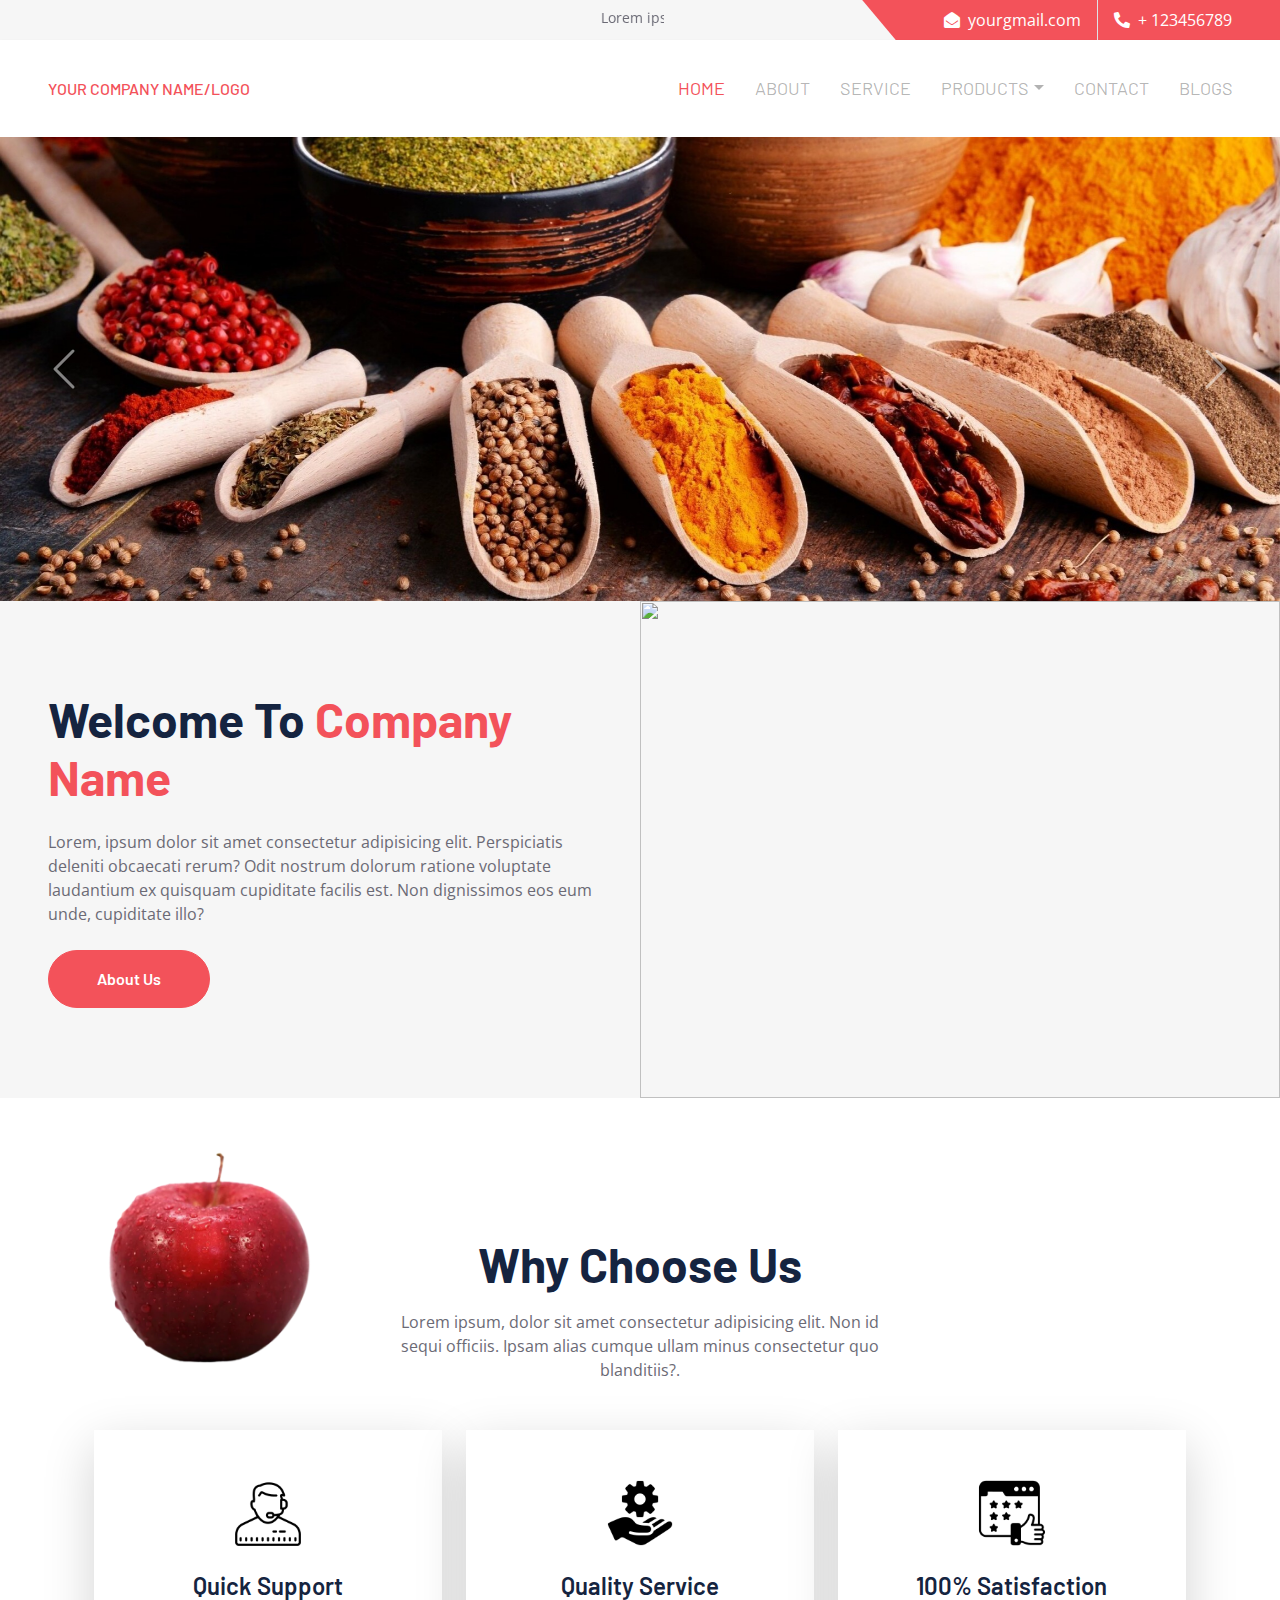
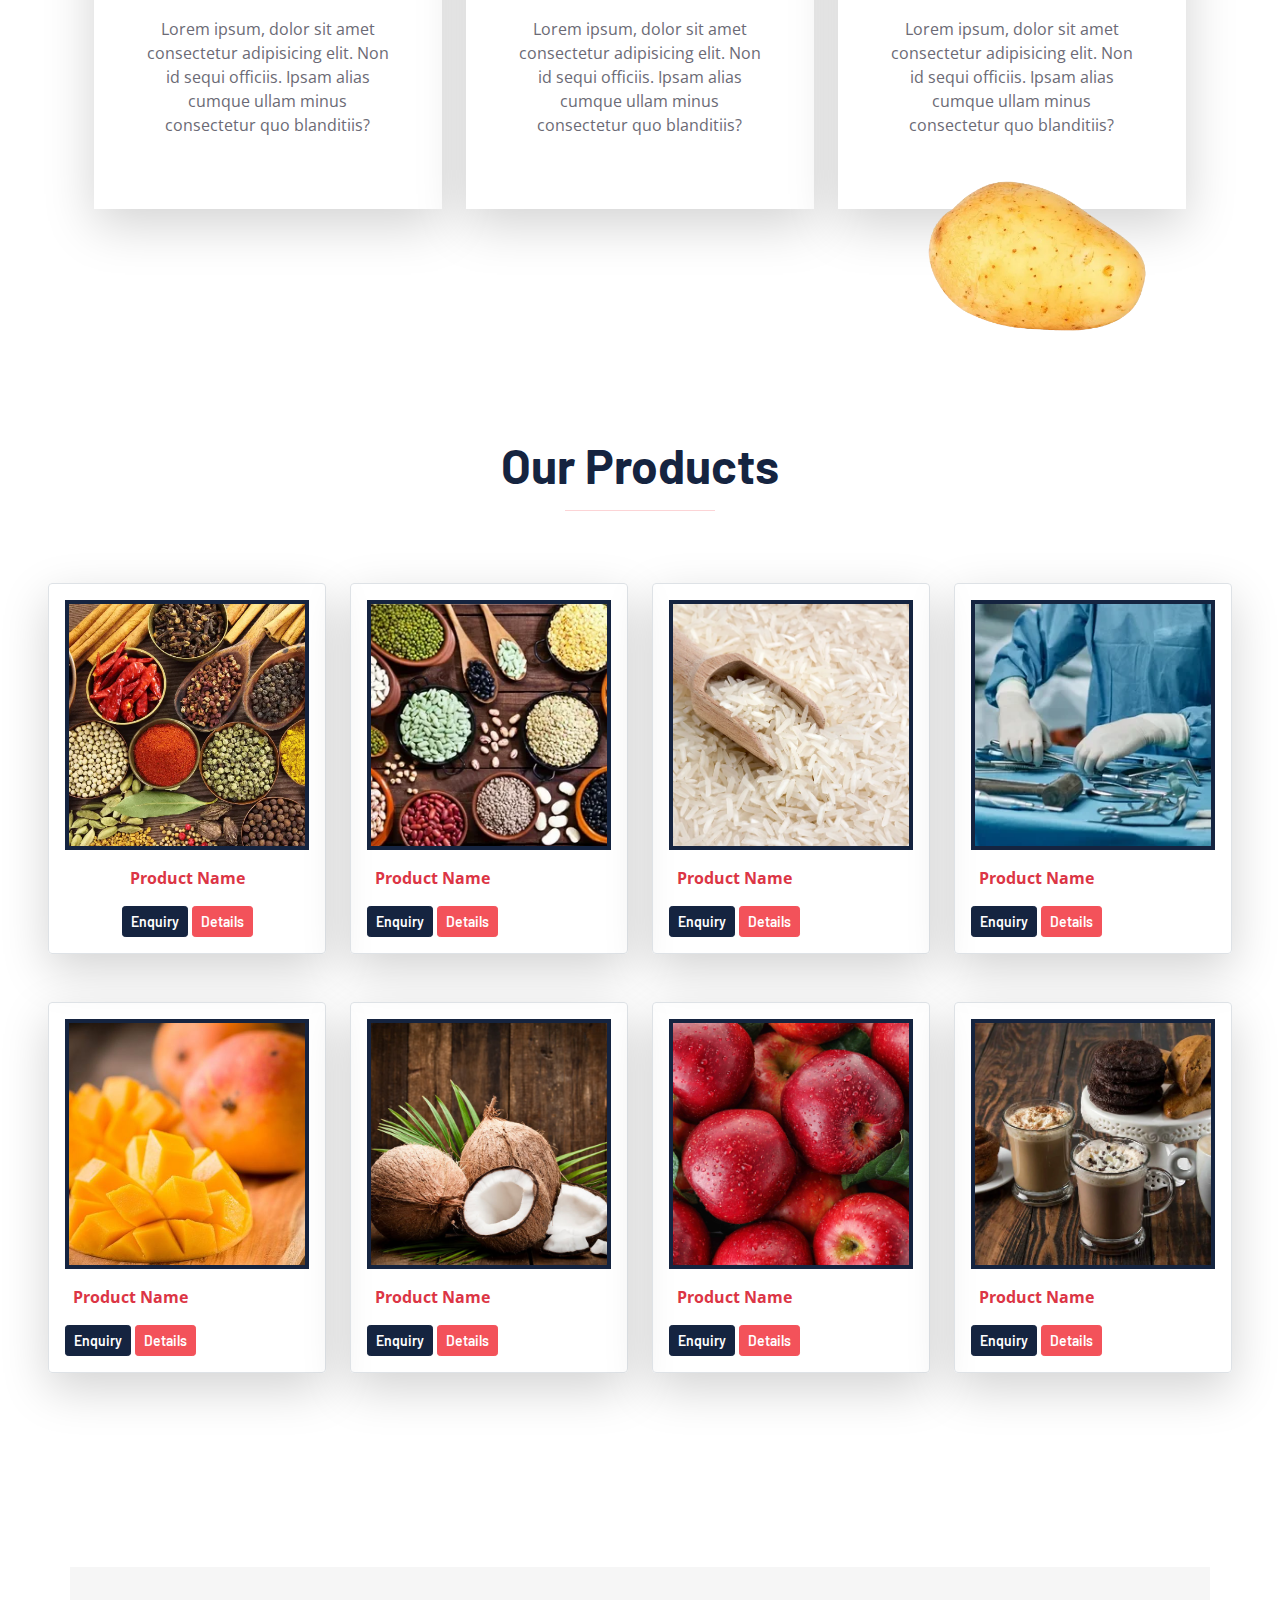
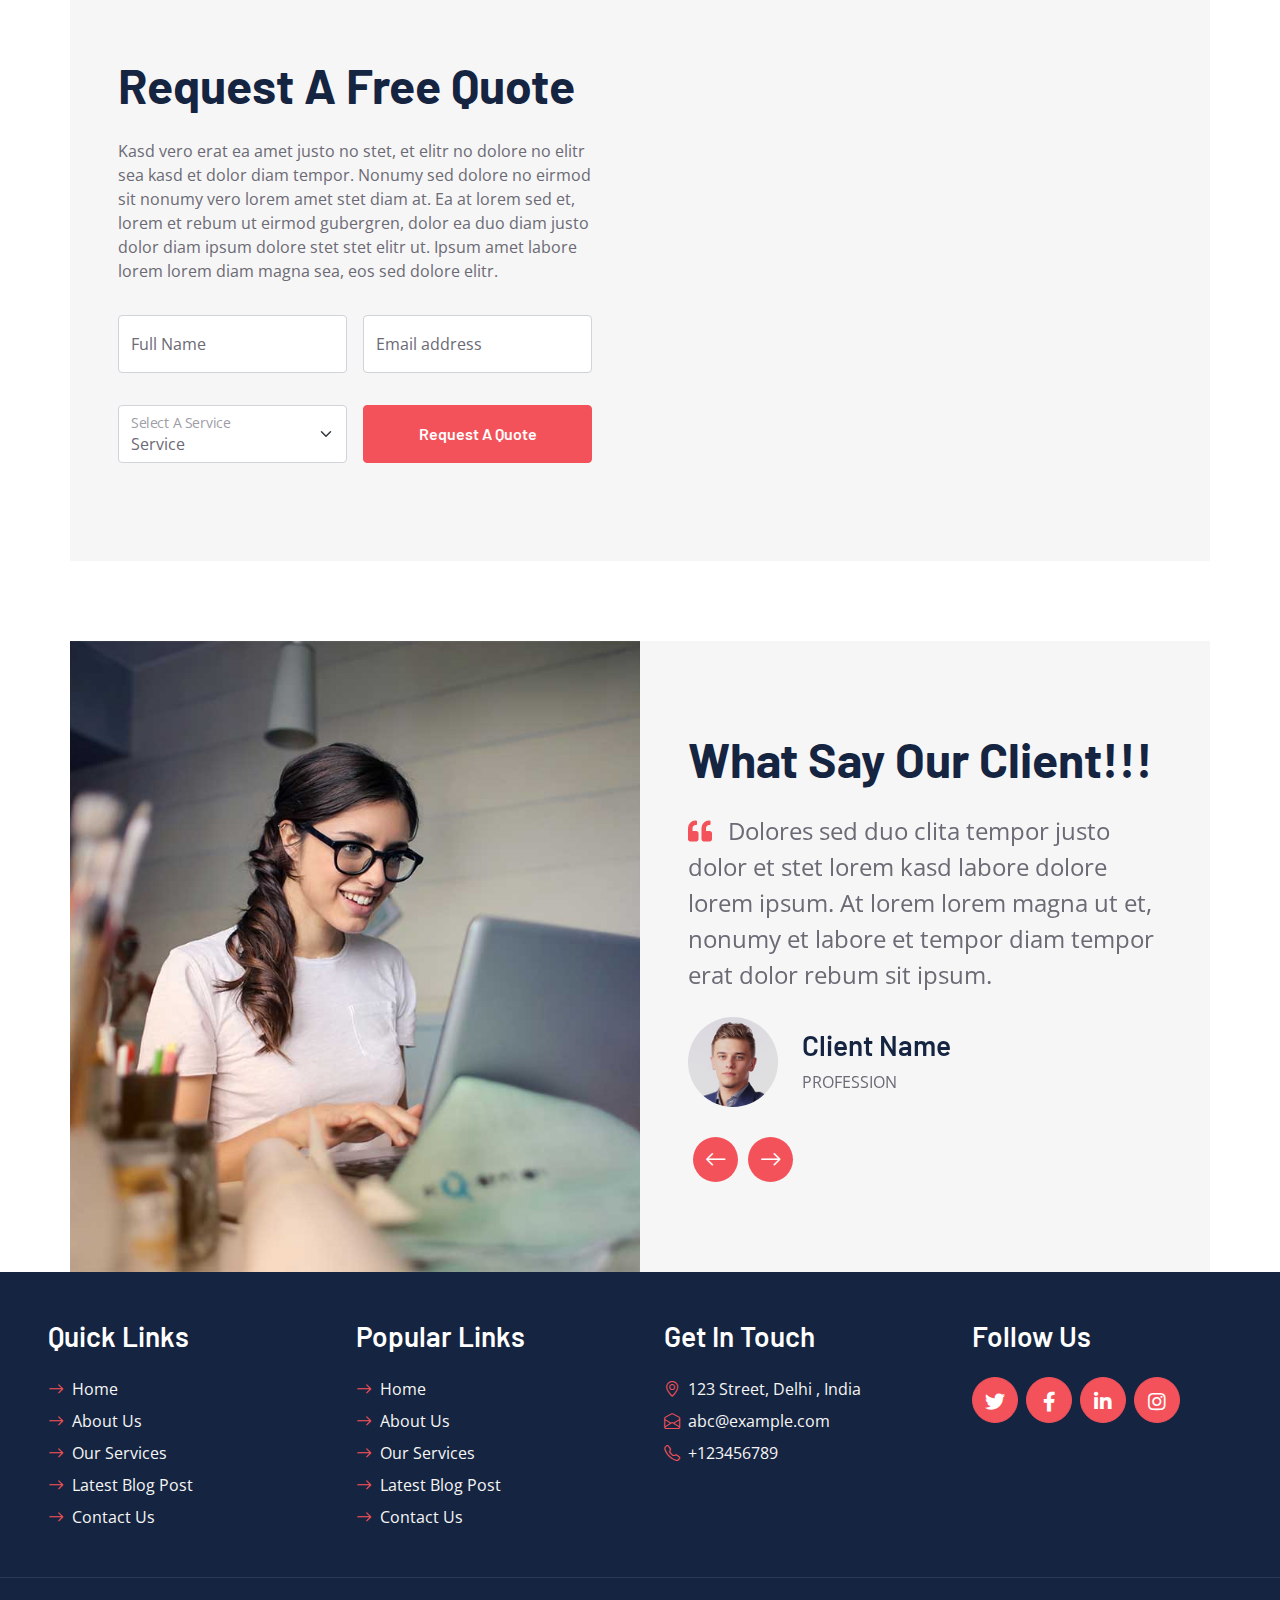
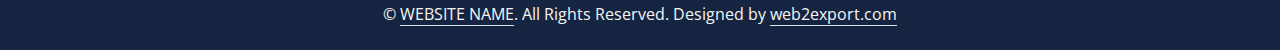
==== commit d8403b1a: "load" ====
--- a/index.html
+++ b/index.html
@@ -329,30 +329,30 @@
                         ut. Ipsum amet labore lorem lorem diam magna sea, eos sed dolore elitr.</p>
                     <form>
                         <div class="row gx-3">
-                            <div class="col-6">
+                            <div class="col-md-6 my-2">
                                 <div class="form-floating">
                                     <input type="text" class="form-control" id="form-floating-1" placeholder="John Doe">
                                     <label for="form-floating-1">Full Name</label>
                                 </div>
                             </div>
-                            <div class="col-6">
+                            <div class="col-md-6 my-2">
                                 <div class="form-floating mb-3">
                                     <input type="email" class="form-control" id="form-floating-2"
                                         placeholder="name@example.com">
                                     <label for="form-floating-2">Email address</label>
                                 </div>
                             </div>
-                            <div class="col-6">
+                            <div class="col-md-6 my-2">
                                 <div class="form-floating">
                                     <select class="form-select" id="floatingSelect" aria-label="Financial Consultancy">
-                                        <option selected>Financial Consultancy</option>
-                                        <option value="1">Strategy Consultancy</option>
-                                        <option value="2">Tax Consultancy</option>
+                                        <option selected>Service</option>
+                                        <option value="1">Service</option>
+                                        <option value="2">Service</option>
                                     </select>
                                     <label for="floatingSelect">Select A Service</label>
                                 </div>
                             </div>
-                            <div class="col-6">
+                            <div class="col-md-6 my-2">
                                 <button class="btn btn-primary w-100 h-100" type="submit">Request A Quote</button>
                             </div>
                         </div>
